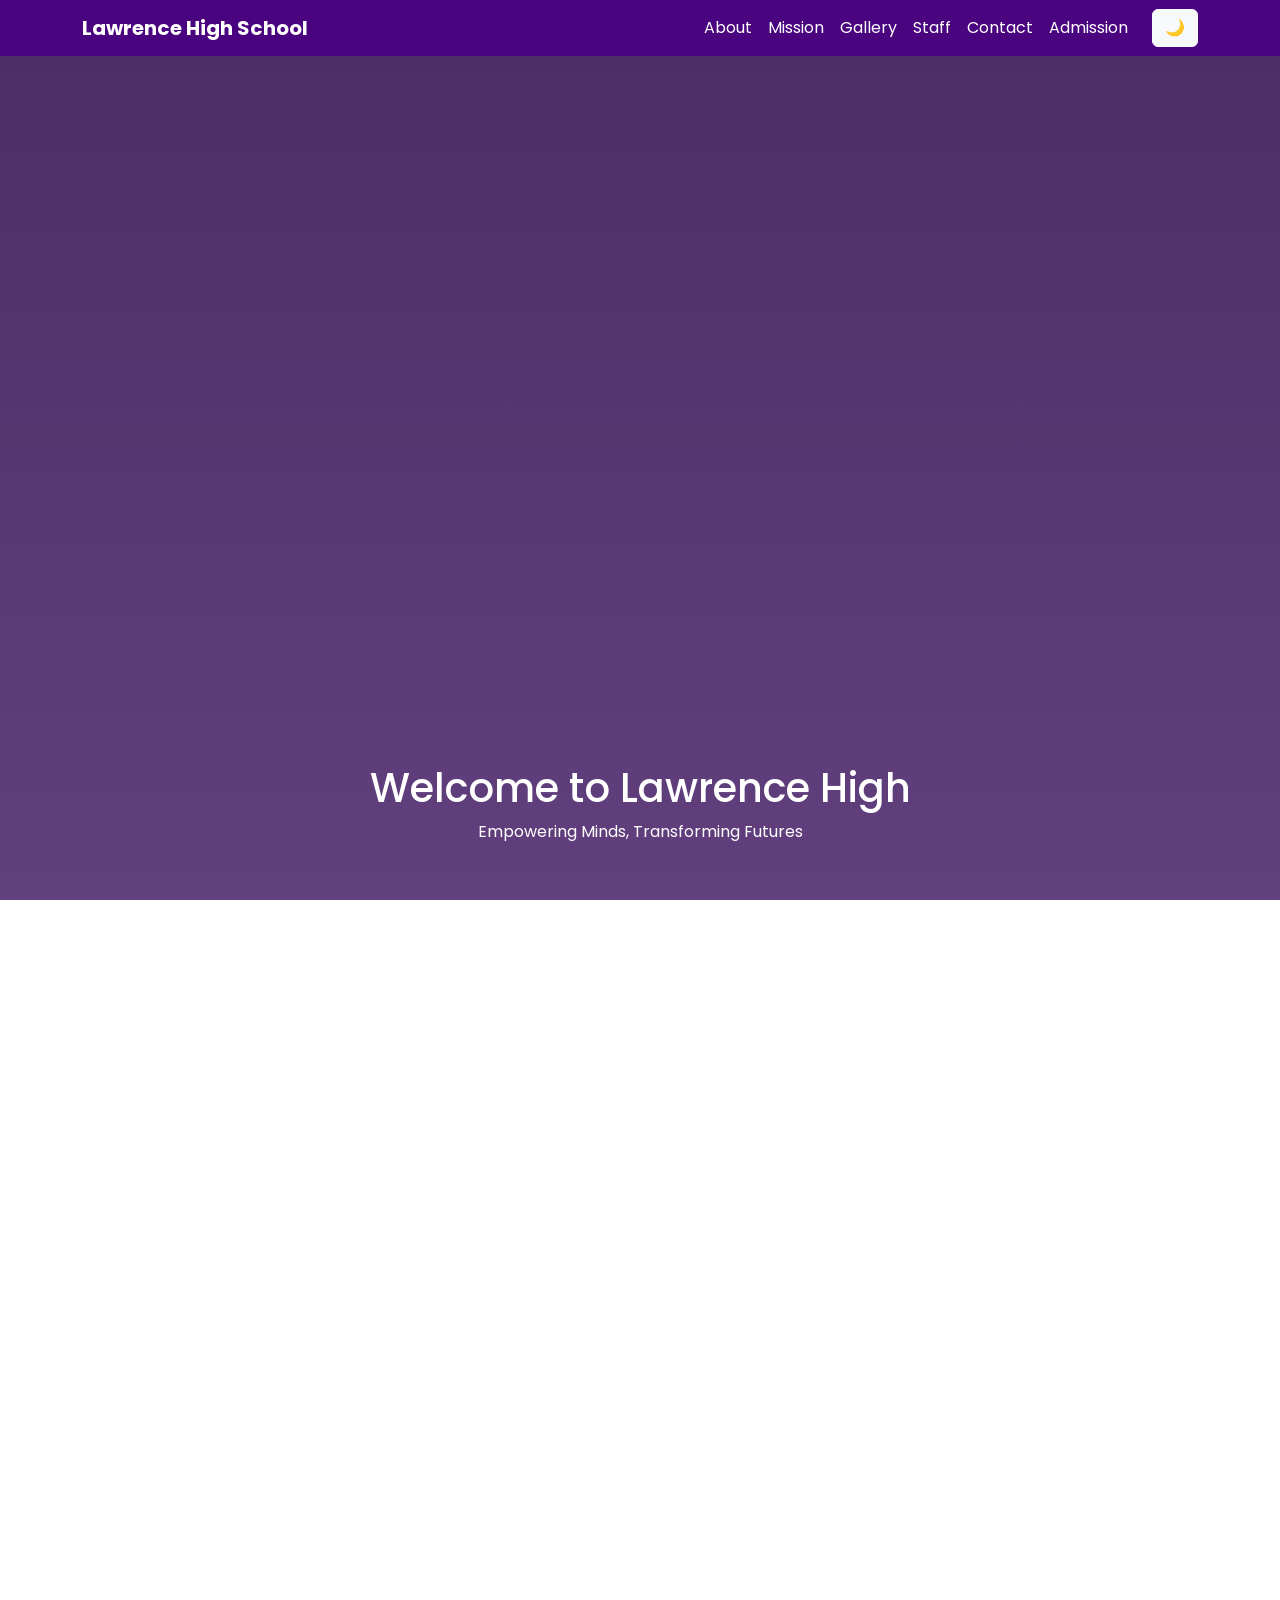
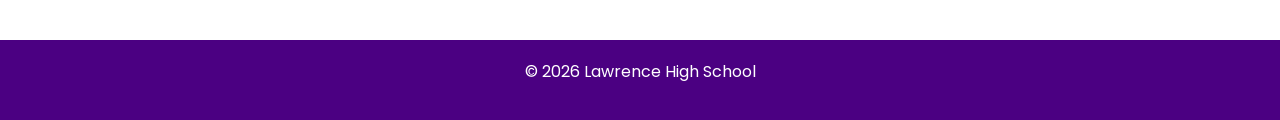
==== index.html @ ea2c65ee "Merge pull request #3 from Greenbridge-Classes/Benji-2 added an admission form" ====
<!DOCTYPE html>
<html lang="en">
<head>
<meta charset="UTF-8">
<meta name="viewport" content="width=device-width, initial-scale=1.0">
<title>Lawrence High School</title>

<!-- Bootstrap -->
<link href="https://cdn.jsdelivr.net/npm/bootstrap@5.3.0/dist/css/bootstrap.min.css" rel="stylesheet">

<!-- Google Font -->
<link href="https://fonts.googleapis.com/css2?family=Poppins:wght@300;600&display=swap" rel="stylesheet">

<link rel="stylesheet" href="style2.css">
</head>

<body>

<!-- NAVBAR -->
<nav id="navbar" class="navbar navbar-expand-lg fixed-top">
<div class="container">
    <a class="navbar-brand text-white fw-bold" href="#">Lawrence High School</a>

    <button class="navbar-toggler bg-white" data-bs-toggle="collapse" data-bs-target="#menu">☰</button>

    <div class="collapse navbar-collapse" id="menu">
        <ul class="navbar-nav ms-auto">
            <li><a href="#about" class="nav-link">About</a></li>
            <li><a href="#mission" class="nav-link">Mission</a></li>
            <li><a href="#gallery" class="nav-link">Gallery</a></li>
            <li><a href="#staff" class="nav-link">Staff</a></li>
            <li><a href="#contact" class="nav-link">Contact</a></li>
            <li><a href="#admission form" class="nav-link">Admission</a></li>
        </ul>
        <button class="btn btn-light ms-3" onclick="toggleDarkMode()">🌙</button>
    </div>
</div>
</nav>

<!-- HERO CAROUSEL -->
<div id="carouselExample" class="carousel slide" data-bs-ride="carousel">
<div class="carousel-inner">

<div class="carousel-item active hero-slide">
    <div class="overlay"></div>
    <div class="carousel-caption">
        <h1>Welcome to Lawrence High</h1>
        <p>Empowering Minds, Transforming Futures</p>
    </div>
</div>

<div class="carousel-item hero-slide second">
    <div class="overlay"></div>
    <div class="carousel-caption">
        <h1>Excellence in Education</h1>
    </div>
</div>

</div>
</div>

<!-- ABOUT -->
<section id="about" class="section fade-in">
<div class="container text-center">
<h2>About Us</h2>
<p>We provide world-class education focused on leadership and innovation.</p>
</div>
</section>

<!-- MISSION -->
<section id="mission" class="section bg-light fade-in">
<div class="container">
<div class="row">
<div class="col-md-6">
<h3>Mission</h3>
<p>To inspire excellence and critical thinking.</p>
</div>
<div class="col-md-6">
<h3>Vision</h3>
<p>To be a leading institution in transformation and innovation.</p>
</div>
</div>
</div>
</section>

<!-- GALLERY -->
<section id="gallery" class="section fade-in">
<div class="container text-center">
<h2>Gallery</h2>

<div class="row">
<div class="col-md-4"><img src="https://source.unsplash.com/400x300/?school" class="img-fluid rounded"></div>
<div class="col-md-4"><img src="https://source.unsplash.com/400x300/?students" class="img-fluid rounded"></div>
<div class="col-md-4"><img src="https://source.unsplash.com/400x300/?classroom" class="img-fluid rounded"></div>
</div>

</div>
</section>

<!-- STAFF -->
<section id="staff" class="section bg-light fade-in">
<div class="container text-center">
<h2>Our Staff</h2>

<div class="row">
<div class="col-md-4">
<div class="card p-3">
<h5>Principal</h5>
<p>Mr. John Doe</p>
</div>
</div>

<div class="col-md-4">
<div class="card p-3">
<h5>Head Teacher</h5>
<p>Mrs. Jane Smith</p>
</div>
</div>

<div class="col-md-4">
<div class="card p-3">
<h5>Coordinator</h5>
<p>Mr. David Lee</p>
</div>
</div>
</div>

</div>
</section>

<!-- CONTACT -->
<section id="contact" class="section fade-in">
<div class="container text-center">
<h2>Contact Us</h2>

<form class="col-md-6 mx-auto" onsubmit="validateForm(event)">
<input id="name" class="form-control mb-3" placeholder="Name">
<input id="email" class="form-control mb-3" placeholder="Email">
<textarea id="message" class="form-control mb-3" placeholder="Message"></textarea>
<button class="btn btn-primary w-100">Send</button>
</form>

</div>
</section>
<section id="admission form" class="section fade-in">
<div class="form-container text-center">
<h2>Admission Form</h2>
<p>Fill out the form below to apply for admission.</p>
<form class="col-md-6 mx-auto" onsubmit="validateAdmissionForm(event)">
    <div class="input-box">
        <input type="text" id="admission-name" placeholder="Name">
        <span>Name</span>
    </div>
    <div class="input-box">
        <input type="email" id="admission-email" placeholder="Email">
        <span>Email</span>
    </div>
    <div class="input-box">
        <input type="text" id="admission-phone" placeholder="Phone">
        <span>Phone</span>
    </div>
    <div class="container radio">
        <label>
            <input type="radio" name="gender" value="male"> Male
        </label>
        <label>
            <input type="radio" name="gender" value="female"> Female
        </label>
    </div>
    <button class="submit-btn">Submit</button>
</form>
</div>
</section>

<footer>
<p>© 2026 Lawrence High School</p>
</footer>

<script src="script.js"></script>
<script src="https://cdn.jsdelivr.net/npm/bootstrap@5.3.0/dist/js/bootstrap.bundle.min.js"></script>

</body>
</html>
---- style2.css ----
/* GOOGLE FONT */
body {
    font-family: 'Poppins', sans-serif;
    transition: 0.3s;
}

/* COLOR VARIABLES */
:root {
    --primary: #4b0082;      /* deep purple */
    --secondary: #7b2cbf;    /* vibrant purple */
    --accent: #c77dff;       /* light purple */
    --light: #f3e8ff;        /* soft background */
}

/* NAVBAR */
.navbar {
    background: rgba(75, 0, 130, 0.9);
    transition: 0.3s;
}

.navbar.scrolled {
    background: var(--primary);
}

.navbar a {
    color: white !important;
}

/* HERO */
.hero-slide {
    height: 100vh;
    background: linear-gradient(rgba(75,0,130,0.7), rgba(123,44,191,0.7)),
    url('https://images.unsplash.com/photo-1588072432836-e10032774350') center/cover;
    position: relative;
}

.hero-slide.second {
    background: linear-gradient(rgba(75,0,130,0.7), rgba(123,44,191,0.7)),
    url('https://images.unsplash.com/photo-1509062522246-3755977927d7') center/cover;
}

.overlay {
    background: rgba(0,0,0,0.4);
    position: absolute;
    width: 100%;
    height: 100%;
}

/* SECTIONS */
.section {
    padding: 80px ;
}

.section h2,
.section h3 {
    color: var(--primary);
}

/* LIGHT BACKGROUND */
.bg-light {
    background: var(--light) !important;
}

/* FADE ANIMATION */
.fade-in {
    opacity: 0;
    transform: translateY(40px);
    transition: 0.6s;
}

.fade-in.show {
    opacity: 1;
    transform: translateY(0);
}

/* CARDS */
.card {
    border: none;
    border-radius: 15px;
    box-shadow: 0 8px 20px rgba(0,0,0,0.1);
    transition: 0.3s;
}

.card:hover {
    transform: translateY(-10px);
    background: linear-gradient(135deg, var(--secondary), var(--accent));
    color: white;
}

/* BUTTONS */
.btn-primary {
    background: var(--secondary);
    border: none;
}

.btn-primary:hover {
    background: var(--primary);
}

/* IMAGES */
img {
    transition: 0.3s;
}

img:hover {
    transform: scale(1.05);
}

/* DARK MODE */
.dark {
    background: #1a1a2e;
    color: white;
}

.dark .navbar {
    background: #0f0f1a;
}

.dark .card {
    background: #7e7e8f;
    color: white;
}
/* form container */
.form-container {
    background: rgba(19, 18, 18, 0.1);
    padding: 40px;
    border-radius: 15px;
    box-shadow: 0 0 20px rgba(0,255,255,0.3);
    width:320px;
    text-align:center;
    justify-content: center;
    margin-left:500px;
    margin-top: 50px;
    
}
h2 {
    color: var(--primary);
    margin-bottom: 20px;
}
.input-box {
    position: relative;
   margin: 25px 0;
    
}
.input-box input {
    width:100%;
    padding : 20px 15px;
    border: none;
    
    background: none;
    color: rgb(19, 55, 212);
    outline:none;
    border-bottom: 4px solid var(--primary);
    transition: 0.5s;
}   
.input-box input:focus {
   border-color: var(--secondary);
   box-shadow: 0 5px 15px rgba(123,44,191,0.5);

}
.input-box span {
    position: absolute;
    left: 15px;
    top: 50%;
    transform: translateY(-50%);
    color: var(--primary);
    transition: 0.5s;
    pointer-events: none;
    font-size: 16px;
}
.input-box input:focus+span,
.input-box input:not(:placeholder-shown)+span {
    top: 5px;
    transform: translateY(0);
    font-size: 12px;
}
.container .radio {
    margin: 20px 0;
    display: block;
    align-items: center;
    gap: 10px;
    padding: 10px;
    
}
.submit-btn {
    background: var(--secondary);
    border: none;
    padding: 12px 20px;
    color: white;
    cursor: pointer;
    transition: 0.5s;
    border-radius: 25px;
    font-weight: bold;
    cursor: pointer;
}
.submit-btn:hover {
    background: var(--primary);
    box-shadow: 0 5px 15px rgba(75,0,130,0.5);
}

/* FOOTER */
footer {
    background: var(--primary);
    color: white;
    padding: 20px;
    text-align: center;
}
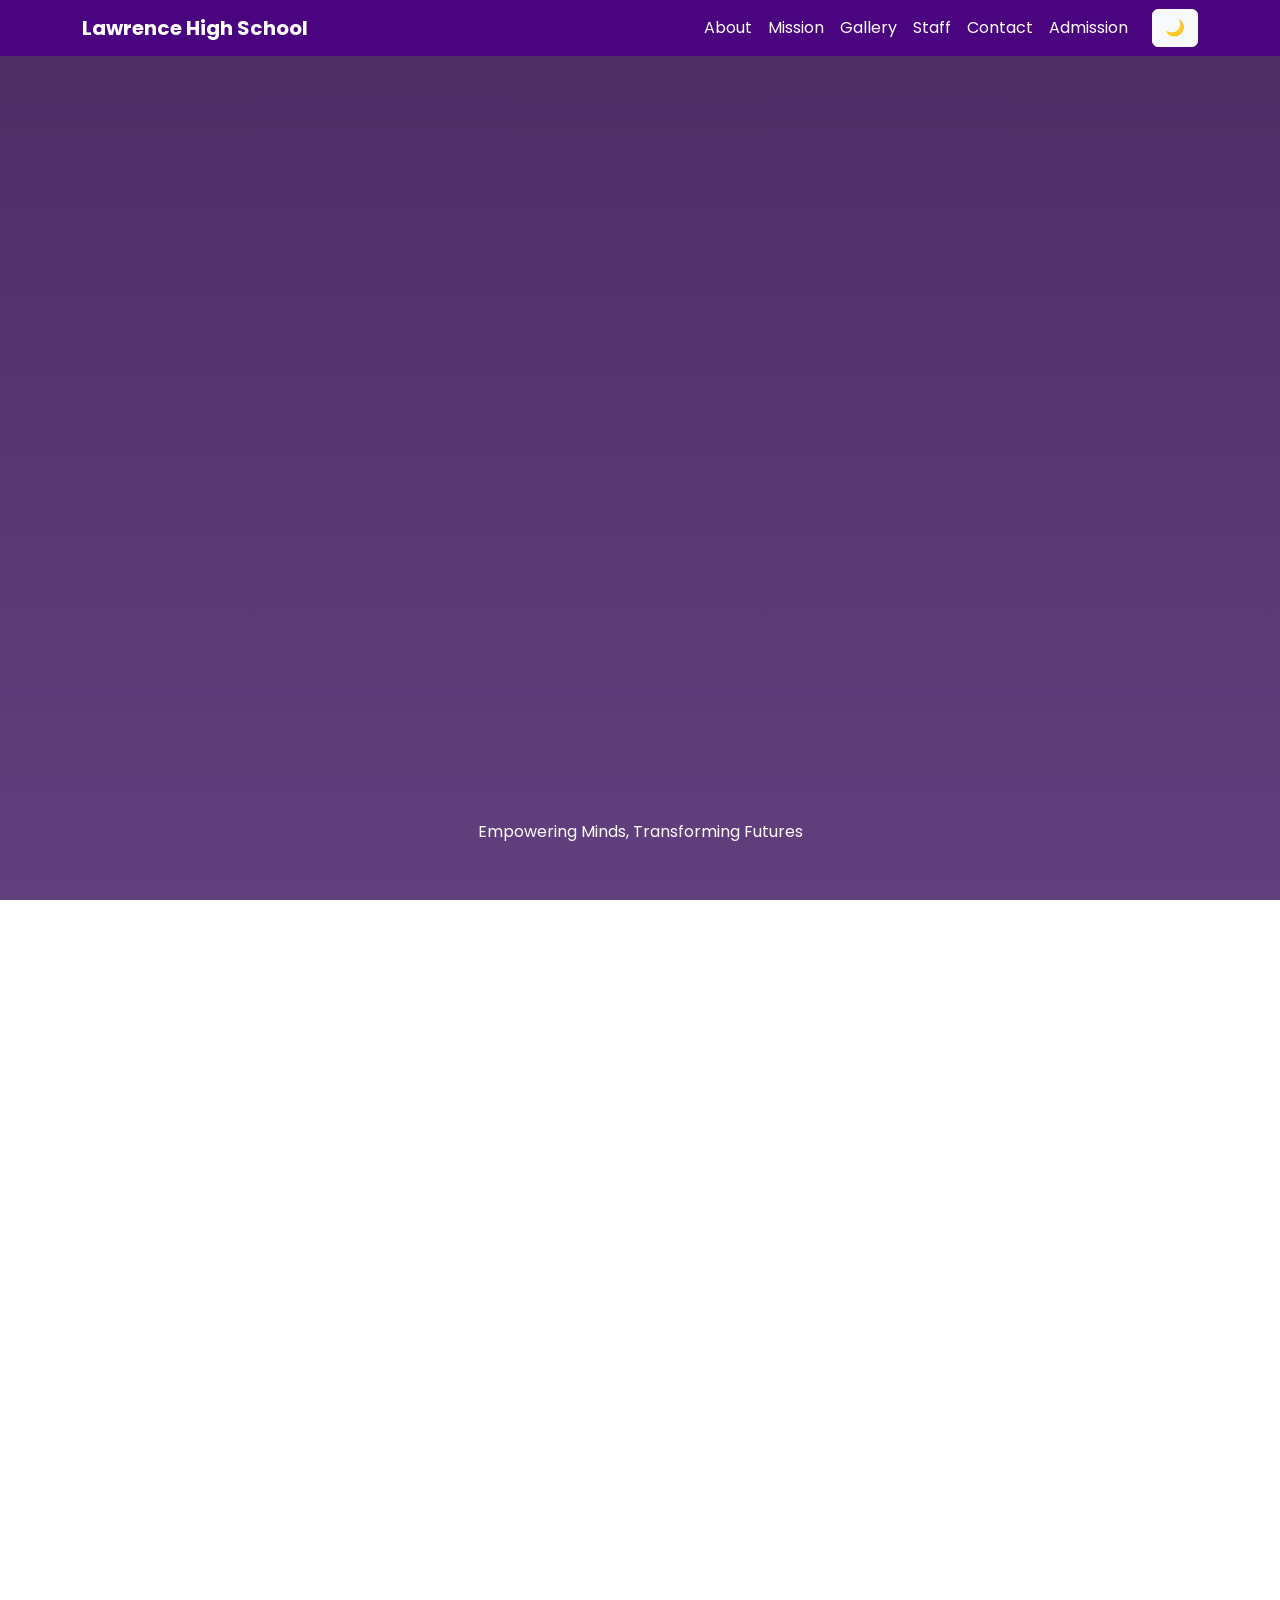
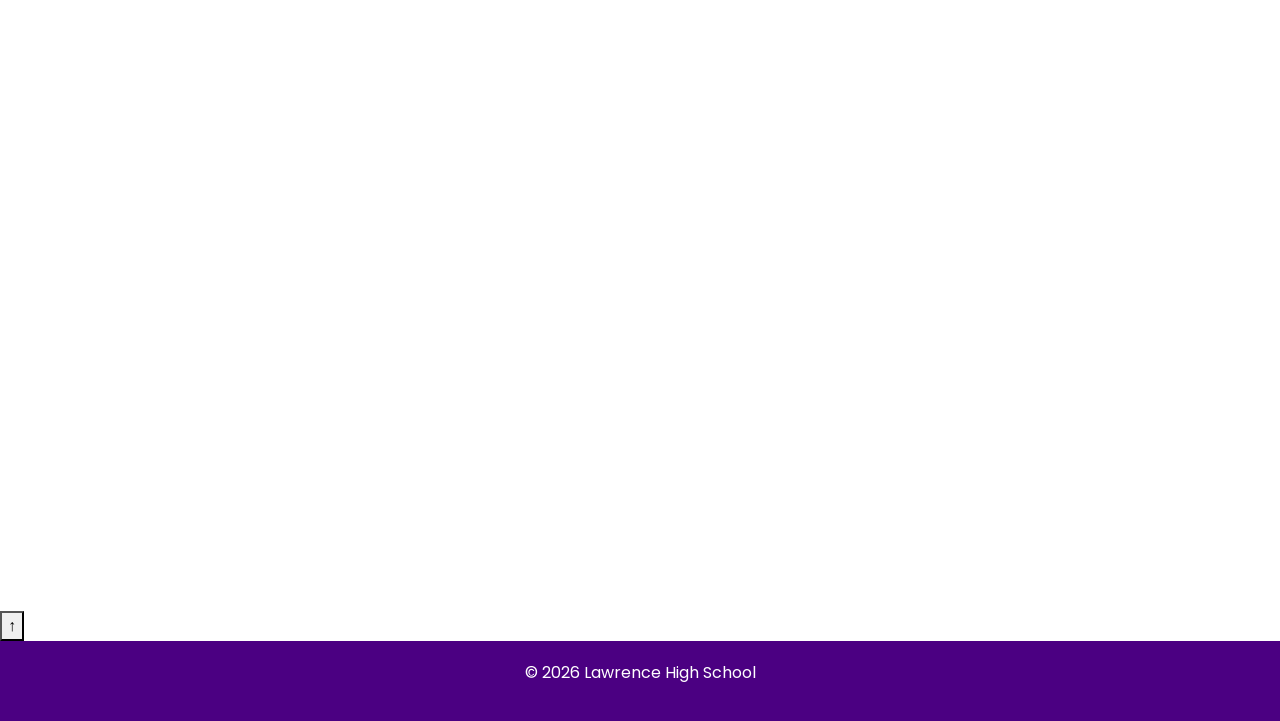
==== commit 6eb37a84: "Update index.html adding a few things to make it for rich kids" ====
--- a/index.html
+++ b/index.html
@@ -5,10 +5,7 @@
 <meta name="viewport" content="width=device-width, initial-scale=1.0">
 <title>Lawrence High School</title>
 
-<!-- Bootstrap -->
 <link href="https://cdn.jsdelivr.net/npm/bootstrap@5.3.0/dist/css/bootstrap.min.css" rel="stylesheet">
-
-<!-- Google Font -->
 <link href="https://fonts.googleapis.com/css2?family=Poppins:wght@300;600&display=swap" rel="stylesheet">
 
 <link rel="stylesheet" href="style2.css">
@@ -16,60 +13,60 @@
 
 <body>
 
+<!-- PROGRESS BAR -->
+<div id="progressBar"></div>
+
 <!-- NAVBAR -->
 <nav id="navbar" class="navbar navbar-expand-lg fixed-top">
 <div class="container">
-    <a class="navbar-brand text-white fw-bold" href="#">Lawrence High School</a>
+<a class="navbar-brand text-white fw-bold" href="#">Lawrence High School</a>
 
-    <button class="navbar-toggler bg-white" data-bs-toggle="collapse" data-bs-target="#menu">☰</button>
+<button class="navbar-toggler bg-white" data-bs-toggle="collapse" data-bs-target="#menu">☰</button>
 
-    <div class="collapse navbar-collapse" id="menu">
-        <ul class="navbar-nav ms-auto">
-            <li><a href="#about" class="nav-link">About</a></li>
-            <li><a href="#mission" class="nav-link">Mission</a></li>
-            <li><a href="#gallery" class="nav-link">Gallery</a></li>
-            <li><a href="#staff" class="nav-link">Staff</a></li>
-            <li><a href="#contact" class="nav-link">Contact</a></li>
-            <li><a href="#admission form" class="nav-link">Admission</a></li>
-        </ul>
-        <button class="btn btn-light ms-3" onclick="toggleDarkMode()">🌙</button>
-    </div>
+<div class="collapse navbar-collapse" id="menu">
+<ul class="navbar-nav ms-auto">
+<li><a href="#about" class="nav-link">About</a></li>
+<li><a href="#mission" class="nav-link">Mission</a></li>
+<li><a href="#gallery" class="nav-link">Gallery</a></li>
+<li><a href="#staff" class="nav-link">Staff</a></li>
+<li><a href="#contact" class="nav-link">Contact</a></li>
+<li><a href="#admission-form" class="nav-link">Admission</a></li>
+</ul>
+<button class="btn btn-light ms-3" onclick="toggleDarkMode()">🌙</button>
+</div>
 </div>
 </nav>
 
-<!-- HERO CAROUSEL -->
-<div id="carouselExample" class="carousel slide" data-bs-ride="carousel">
+<!-- HERO -->
+<div class="carousel slide">
 <div class="carousel-inner">
 
 <div class="carousel-item active hero-slide">
-    <div class="overlay"></div>
-    <div class="carousel-caption">
-        <h1>Welcome to Lawrence High</h1>
-        <p>Empowering Minds, Transforming Futures</p>
-    </div>
+<div class="overlay"></div>
+<div class="carousel-caption">
+<h1 id="typing-text"></h1>
+<p>Empowering Minds, Transforming Futures</p>
+</div>
 </div>
 
 <div class="carousel-item hero-slide second">
-    <div class="overlay"></div>
-    <div class="carousel-caption">
-        <h1>Excellence in Education</h1>
-    </div>
+<div class="overlay"></div>
+<div class="carousel-caption">
+<h1>Excellence in Education</h1>
+</div>
 </div>
 
 </div>
 </div>
 
 <!-- ABOUT -->
-<section id="about" class="section fade-in">
-<div class="container text-center">
+<section id="about" class="section fade-in text-center">
 <h2>About Us</h2>
 <p>We provide world-class education focused on leadership and innovation.</p>
-</div>
 </section>
 
 <!-- MISSION -->
 <section id="mission" class="section bg-light fade-in">
-<div class="container">
 <div class="row">
 <div class="col-md-6">
 <h3>Mission</h3>
@@ -80,97 +77,89 @@
 <p>To be a leading institution in transformation and innovation.</p>
 </div>
 </div>
+</section>
+
+<!-- STATS -->
+<section class="section text-center fade-in">
+<div class="row">
+<div class="col-md-3"><h2 class="counter" data-target="1200">0</h2><p>Students</p></div>
+<div class="col-md-3"><h2 class="counter" data-target="98">0</h2><p>Success Rate %</p></div>
+<div class="col-md-3"><h2 class="counter" data-target="75">0</h2><p>Teachers</p></div>
+<div class="col-md-3"><h2 class="counter" data-target="25">0</h2><p>Years</p></div>
 </div>
 </section>
 
 <!-- GALLERY -->
-<section id="gallery" class="section fade-in">
-<div class="container text-center">
+<section id="gallery" class="section text-center fade-in">
 <h2>Gallery</h2>
-
 <div class="row">
 <div class="col-md-4"><img src="https://source.unsplash.com/400x300/?school" class="img-fluid rounded"></div>
 <div class="col-md-4"><img src="https://source.unsplash.com/400x300/?students" class="img-fluid rounded"></div>
 <div class="col-md-4"><img src="https://source.unsplash.com/400x300/?classroom" class="img-fluid rounded"></div>
 </div>
+</section>
 
+<!-- STAFF -->
+<section id="staff" class="section bg-light text-center fade-in">
+<h2>Our Staff</h2>
+<div class="row">
+<div class="col-md-4"><div class="card p-3"><h5>Principal</h5><p>Mr. John Doe</p></div></div>
+<div class="col-md-4"><div class="card p-3"><h5>Head Teacher</h5><p>Mrs. Jane Smith</p></div></div>
+<div class="col-md-4"><div class="card p-3"><h5>Coordinator</h5><p>Mr. David Lee</p></div></div>
 </div>
 </section>
 
-<!-- STAFF -->
-<section id="staff" class="section bg-light fade-in">
-<div class="container text-center">
-<h2>Our Staff</h2>
+<!-- TESTIMONIALS -->
+<section class="section text-center fade-in">
+<h2>Testimonials</h2>
+<div class="row">
+<div class="col-md-4"><div class="card p-3"><p>"Amazing school!"</p></div></div>
+<div class="col-md-4"><div class="card p-3"><p>"Great teachers."</p></div></div>
+<div class="col-md-4"><div class="card p-3"><p>"Top performance."</p></div></div>
+</div>
+</section>
 
-<div class="row">
-<div class="col-md-4">
-<div class="card p-3">
-<h5>Principal</h5>
-<p>Mr. John Doe</p>
+<!-- FAQ -->
+<section class="section fade-in">
+<h2 class="text-center">FAQs</h2>
+
+<div class="accordion">
+<div class="accordion-item">
+<button class="accordion-button" data-bs-toggle="collapse" data-bs-target="#q1">How do I apply?</button>
+<div id="q1" class="collapse show"><div class="accordion-body">Use the form below.</div></div>
 </div>
 </div>
 
-<div class="col-md-4">
-<div class="card p-3">
-<h5>Head Teacher</h5>
-<p>Mrs. Jane Smith</p>
-</div>
-</div>
-
-<div class="col-md-4">
-<div class="card p-3">
-<h5>Coordinator</h5>
-<p>Mr. David Lee</p>
-</div>
-</div>
-</div>
-
-</div>
 </section>
 
 <!-- CONTACT -->
-<section id="contact" class="section fade-in">
-<div class="container text-center">
-<h2>Contact Us</h2>
-
-<form class="col-md-6 mx-auto" onsubmit="validateForm(event)">
+<section id="contact" class="section text-center fade-in">
+<h2>Contact</h2>
+<form onsubmit="validateForm(event)">
 <input id="name" class="form-control mb-3" placeholder="Name">
 <input id="email" class="form-control mb-3" placeholder="Email">
 <textarea id="message" class="form-control mb-3" placeholder="Message"></textarea>
 <button class="btn btn-primary w-100">Send</button>
 </form>
+</section>
+
+<!-- ADMISSION -->
+<section id="admission-form" class="section text-center fade-in">
+<div class="form-container">
+<h2>Admission Form</h2>
+
+<form onsubmit="validateAdmissionForm(event)">
+<input id="admission-name" placeholder="Name">
+<input id="admission-email" placeholder="Email">
+<input id="admission-phone" placeholder="Phone">
+<button class="submit-btn">Submit</button>
+</form>
 
 </div>
 </section>
-<section id="admission form" class="section fade-in">
-<div class="form-container text-center">
-<h2>Admission Form</h2>
-<p>Fill out the form below to apply for admission.</p>
-<form class="col-md-6 mx-auto" onsubmit="validateAdmissionForm(event)">
-    <div class="input-box">
-        <input type="text" id="admission-name" placeholder="Name">
-        <span>Name</span>
-    </div>
-    <div class="input-box">
-        <input type="email" id="admission-email" placeholder="Email">
-        <span>Email</span>
-    </div>
-    <div class="input-box">
-        <input type="text" id="admission-phone" placeholder="Phone">
-        <span>Phone</span>
-    </div>
-    <div class="container radio">
-        <label>
-            <input type="radio" name="gender" value="male"> Male
-        </label>
-        <label>
-            <input type="radio" name="gender" value="female"> Female
-        </label>
-    </div>
-    <button class="submit-btn">Submit</button>
-</form>
-</div>
-</section>
+
+<!-- TOP BUTTON -->
+<button id="topBtn">↑</button>
 
 <footer>
 <p>© 2026 Lawrence High School</p>
@@ -180,4 +169,4 @@
 <script src="https://cdn.jsdelivr.net/npm/bootstrap@5.3.0/dist/js/bootstrap.bundle.min.js"></script>
 
 </body>
-</html>+</html>
